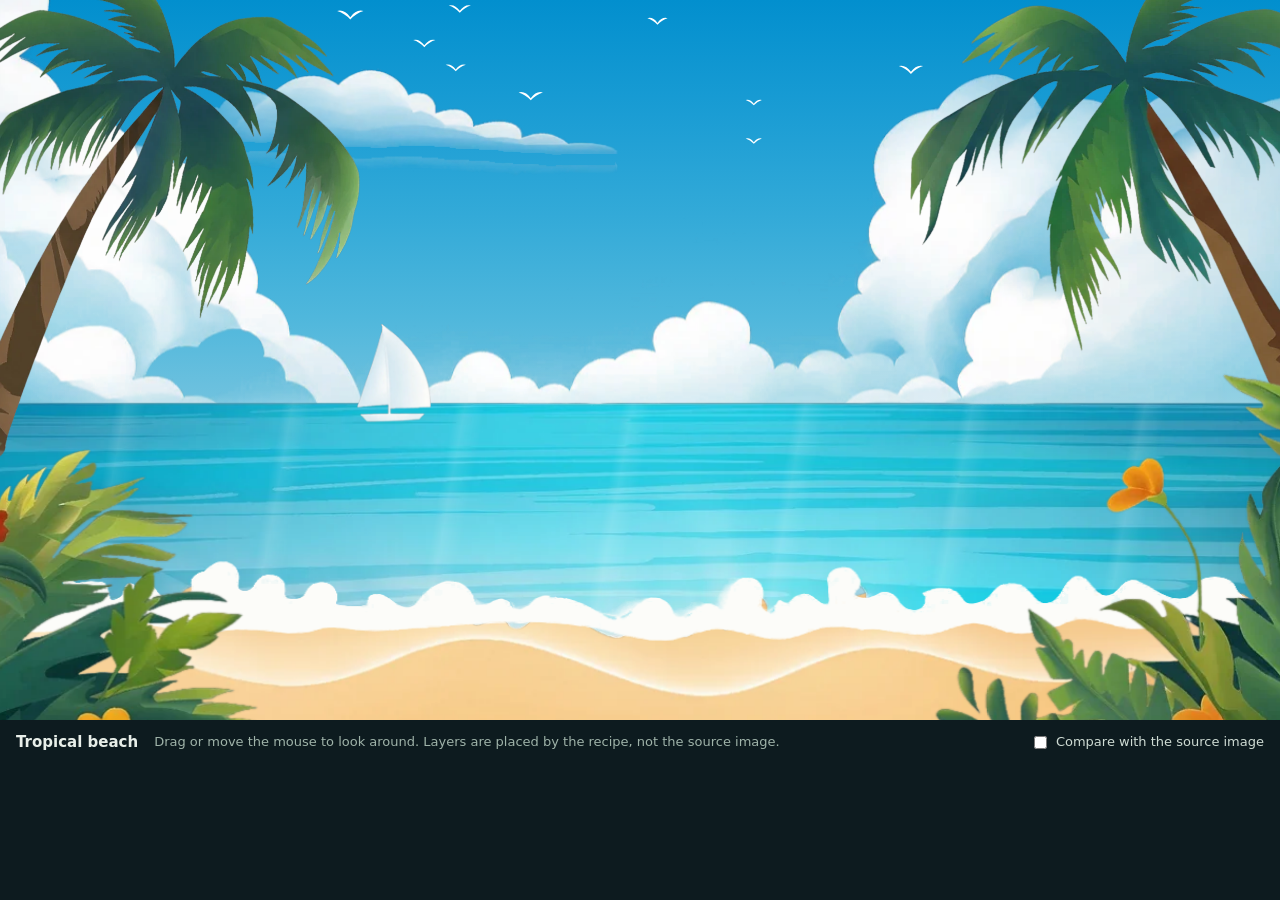
==== scenes/tropical-beach/index.html @ a7c99123 "Tropical beach test scene: the first scene built from a recipe The OpenArt layers (sky and clouds, s" ====
<!DOCTYPE html>
<html lang="en">
<head>
<meta charset="UTF-8">
<meta name="viewport" content="width=device-width, initial-scale=1, viewport-fit=cover">
<title>Tropical Beach — Scene Test</title>
<link rel="stylesheet" href="../scene-test.css?v=1791210000">
</head>
<body>

<main class="st">
  <div class="st-stage" id="stage" aria-label="Tropical beach scene. Drag sideways to look around.">
    <div class="st-world" id="world"></div>
  </div>
  <div class="st-bar">
    <b>Tropical beach</b>
    <span class="st-note">Drag or move the mouse to look around. Layers are placed by the recipe, not the source image.</span>
    <label class="st-toggle"><input type="checkbox" id="ref"> Compare with the source image</label>
  </div>
</main>

<script>
/* The scene recipe: every layer is a slot with a box in world units (the source
   image's pixels, 1375 x 767), a depth for parallax (1 = moves with the ground,
   less = farther away) and an optional idle animation. The renderer below knows
   nothing about beaches; a new scene is a new recipe. */
window.SCENE = {
  world: { w: 1375, h: 767 },
  openPhone: 0.22,                 // phones open on the left palm and the boat
  sky: ['#028fce 0%', '#1b9dd4 16%', '#33aad8 30%', '#4fb7dc 44%', '#76c4df 58%', '#98cfe1 72%', '#a9d6e3 100%'],
  layers: [
    { id: 'clouds',  src: 'clouds-bank.webp', box: [-40, 0, 1455, 452],  depth: 0.45, anim: 'drift-slow' },
    { id: 'cloud',   src: 'cloud-drift.webp', box: [246, 90, 423, 96],   depth: 0.5,  anim: 'drift' },
    { id: 'sand',    src: 'sand.webp',        box: [-60, 590, 1495, 189], depth: 0.9 },
    { id: 'sea',     src: 'sea.webp',         box: [-60, 425, 1495, 234], depth: 0.75, anim: 'shimmer' },
    { id: 'foam',    src: 'foam.webp',        box: [-40, 560, 1455, 120], depth: 0.85, anim: 'lap' },
    { id: 'boat',    src: 'boat.webp',        box: [408, 348, 73, 97],    depth: 0.75, anim: 'bob' },
    { id: 'birds',   svg: 'birds',            box: [380, 0, 600, 190],    depth: 0.6,  anim: 'glide' },
    { id: 'palmL',   src: 'palm-left.webp',   box: [20, 8, 392, 475],     depth: 1.0,  anim: 'sway', origin: '6% 100%' },
    { id: 'palmR',   src: 'palm-right.webp',  box: [954, 4, 420, 463],    depth: 1.0,  anim: 'sway-b', origin: '94% 100%' },
    { id: 'front',   src: 'foreground.webp',  box: [-30, 342, 1436, 443], depth: 1.12, anim: 'rustle', origin: '50% 100%' }
  ],
  // gulls as [x, y, size] inside the birds box, traced by eye from the source
  birds: [[22, 44, 13], [106, 18, 11], [130, 38, 11], [160, 20, 9], [95, 72, 11], [126, 96, 10],
          [200, 124, 12], [325, 50, 10], [420, 130, 8], [420, 168, 8], [575, 98, 12]]
};
</script>
<script src="../scene-test.js?v=1791210000"></script>
</body>
</html>
---- scenes/scene-test.css ----
/* SCENE TEST -- stage, layers and idle animations for scenes/<name>/index.html. */
*{box-sizing:border-box}
html,body{margin:0;background:#0d1b1f;color:#e8efe9;font:15px/1.45 system-ui,-apple-system,sans-serif}
.st{min-height:100svh;display:flex;flex-direction:column}
.st-stage{position:relative;overflow:hidden;height:min(calc(100svh - 64px),56.25vw);touch-action:pan-y;user-select:none;-webkit-user-select:none}
@media (orientation:portrait){.st-stage{height:72svh}}
.st-world{position:absolute;left:0}
.st-layer{position:absolute;will-change:transform}
.st-inner{position:absolute;inset:0}
.st-inner img,.st-inner svg{display:block;width:100%;height:100%;pointer-events:none;-webkit-user-drag:none}
.st-ref{opacity:0;transition:opacity .3s;pointer-events:none}
.st-ref.on{opacity:.55}
.st-bar{display:flex;flex-wrap:wrap;align-items:center;gap:6px 16px;padding:12px 16px}
.st-note{color:#9fb3a9;font-size:13px}
.st-toggle{margin-left:auto;font-size:13px;color:#cfdcd4;display:flex;gap:6px;align-items:center}

/* idle motion */
.a-drift{animation:st-drift 38s ease-in-out infinite alternate}
.a-drift-slow{animation:st-drift-slow 60s ease-in-out infinite alternate}
@keyframes st-drift{from{transform:translateX(-4%)}to{transform:translateX(9%)}}
@keyframes st-drift-slow{from{transform:translateX(-1%)}to{transform:translateX(1%)}}

.a-sway{animation:st-sway 6.5s ease-in-out infinite}
.a-sway-b{animation:st-sway-b 7.3s ease-in-out infinite}
@keyframes st-sway{0%,100%{transform:rotate(-.6deg)}50%{transform:rotate(1.1deg)}}
@keyframes st-sway-b{0%,100%{transform:rotate(.6deg)}50%{transform:rotate(-1.1deg)}}

.a-rustle{animation:st-rustle 5.2s ease-in-out infinite}
@keyframes st-rustle{0%,100%{transform:skewX(0)}40%{transform:skewX(.8deg)}70%{transform:skewX(-.4deg)}}

.a-bob{animation:st-bob 4.8s ease-in-out infinite}
@keyframes st-bob{0%,100%{transform:translate(0,0) rotate(-1deg)}50%{transform:translate(6px,2px) rotate(1.2deg)}}

.a-lap{animation:st-lap 5.5s ease-in-out infinite}
@keyframes st-lap{0%,100%{transform:translateY(0);opacity:1}50%{transform:translateY(3%);opacity:.86}}

.a-glide{animation:st-glide 30s ease-in-out infinite alternate}
@keyframes st-glide{from{transform:translate(0,0)}to{transform:translate(5%,-2%)}}
.st-gull{fill:#fff;
  transform-box:fill-box;transform-origin:center;animation:st-flap 1.4s ease-in-out infinite}
@keyframes st-flap{0%,100%{transform:scaleY(1)}50%{transform:scaleY(.35)}}

/* sea shimmer: pale streaks sliding across, clipped to the sea's own shape */
.st-shimmer{position:absolute;inset:0;-webkit-mask-size:100% 100%;mask-size:100% 100%;mix-blend-mode:screen;opacity:.5;
  background:repeating-linear-gradient(100deg,transparent 0 60px,rgba(255,255,255,.22) 70px,transparent 90px 170px);
  background-size:340px 100%;animation:st-shimmer 9s linear infinite}
@keyframes st-shimmer{to{background-position:340px 0}}
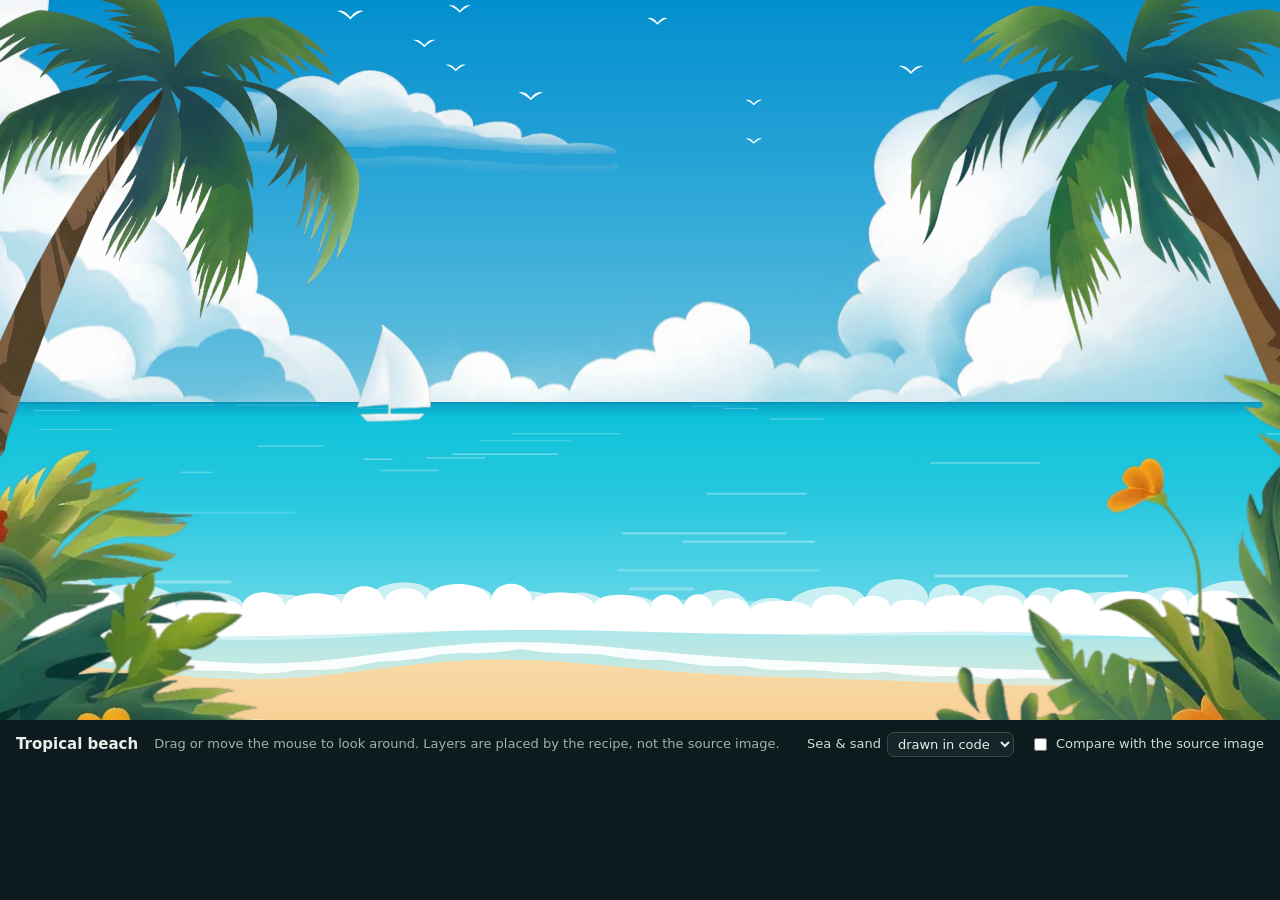
==== commit fe8f1df6: "Tropical beach: sea and sand drawn in code, with waves that wash up the sand scenes/procedural.js dr" ====
--- a/scenes/tropical-beach/index.html
+++ b/scenes/tropical-beach/index.html
@@ -4,7 +4,7 @@
 <meta charset="UTF-8">
 <meta name="viewport" content="width=device-width, initial-scale=1, viewport-fit=cover">
 <title>Tropical Beach — Scene Test</title>
-<link rel="stylesheet" href="../scene-test.css?v=1791210000">
+<link rel="stylesheet" href="../scene-test.css?v=1791250000">
 </head>
 <body>
 
@@ -15,6 +15,7 @@
   <div class="st-bar">
     <b>Tropical beach</b>
     <span class="st-note">Drag or move the mouse to look around. Layers are placed by the recipe, not the source image.</span>
+    <label class="st-toggle">Sea &amp; sand <select id="sets"><option value="code">drawn in code</option><option value="painted">painted layers</option></select></label>
     <label class="st-toggle"><input type="checkbox" id="ref"> Compare with the source image</label>
   </div>
 </main>
@@ -31,9 +32,12 @@
   layers: [
     { id: 'clouds',  src: 'clouds-bank.webp', box: [-40, 0, 1455, 452],  depth: 0.45, anim: 'drift-slow' },
     { id: 'cloud',   src: 'cloud-drift.webp', box: [246, 90, 423, 96],   depth: 0.5,  anim: 'drift' },
-    { id: 'sand',    src: 'sand.webp',        box: [-60, 590, 1495, 189], depth: 0.9 },
-    { id: 'sea',     src: 'sea.webp',         box: [-60, 425, 1495, 234], depth: 0.75, anim: 'shimmer' },
-    { id: 'foam',    src: 'foam.webp',        box: [-40, 560, 1455, 120], depth: 0.85, anim: 'lap' },
+    // sea and sand: the painted OpenArt layers, or the same drawn in code (procedural.js)
+    { id: 'sand',    src: 'sand.webp',        box: [-60, 590, 1495, 189], depth: 0.9,  set: 'painted' },
+    { id: 'sea',     src: 'sea.webp',         box: [-60, 425, 1495, 234], depth: 0.75, anim: 'shimmer', set: 'painted' },
+    { id: 'foam',    src: 'foam.webp',        box: [-40, 560, 1455, 120], depth: 0.85, anim: 'lap', set: 'painted' },
+    { id: 'seaC',    proc: 'sea',             box: [-120, 425, 1615, 260], depth: 0.75, set: 'code', opts: { sunX: 0.52 } },
+    { id: 'beachC',  proc: 'beach',           box: [-80, 560, 1535, 240], depth: 0.9,  set: 'code', opts: { shore: 0.37, reach: 0.26, surf: 0.17 } },
     { id: 'boat',    src: 'boat.webp',        box: [408, 348, 73, 97],    depth: 0.75, anim: 'bob' },
     { id: 'birds',   svg: 'birds',            box: [380, 0, 600, 190],    depth: 0.6,  anim: 'glide' },
     { id: 'palmL',   src: 'palm-left.webp',   box: [20, 8, 392, 475],     depth: 1.0,  anim: 'sway', origin: '6% 100%' },
@@ -45,6 +49,7 @@
           [200, 124, 12], [325, 50, 10], [420, 130, 8], [420, 168, 8], [575, 98, 12]]
 };
 </script>
-<script src="../scene-test.js?v=1791210000"></script>
+<script src="../procedural.js?v=1791250000"></script>
+<script src="../scene-test.js?v=1791250000"></script>
 </body>
 </html>
--- a/scenes/scene-test.css
+++ b/scenes/scene-test.css
@@ -11,8 +11,8 @@
 .st-ref{opacity:0;transition:opacity .3s;pointer-events:none}
 .st-ref.on{opacity:.55}
 .st-bar{display:flex;flex-wrap:wrap;align-items:center;gap:6px 16px;padding:12px 16px}
-.st-note{color:#9fb3a9;font-size:13px}
-.st-toggle{margin-left:auto;font-size:13px;color:#cfdcd4;display:flex;gap:6px;align-items:center}
+.st-note{color:#9fb3a9;font-size:13px;flex:1 1 280px}
+.st-toggle{font-size:13px;color:#cfdcd4;display:flex;gap:6px;align-items:center}
 
 /* idle motion */
 .a-drift{animation:st-drift 38s ease-in-out infinite alternate}
@@ -45,3 +45,19 @@
   background:repeating-linear-gradient(100deg,transparent 0 60px,rgba(255,255,255,.22) 70px,transparent 90px 170px);
   background-size:340px 100%;animation:st-shimmer 9s linear infinite}
 @keyframes st-shimmer{to{background-position:340px 0}}
+
+/* layer sets: only the chosen alternative shows */
+.st-stage[data-set="code"] [data-set="painted"],.st-stage[data-set="painted"] [data-set="code"]{display:none}
+.st-bar select{font:inherit;font-size:13px;padding:3px 6px;border-radius:7px;border:1px solid #3a4b45;background:#15262a;color:#e8efe9}
+
+/* procedural sea and beach (procedural.js) */
+.pr-sea,.pr-beach{overflow:visible}
+.pr-streak{animation:pr-streak 11s ease-in-out infinite alternate}
+@keyframes pr-streak{from{transform:translateX(0)}to{transform:translateX(var(--dx))}}
+.pr-glint{transform-box:fill-box;transform-origin:center;animation:pr-glint 3.5s ease-in-out infinite;opacity:0}
+@keyframes pr-glint{0%,100%{opacity:0;transform:scale(.4)}45%{opacity:.95;transform:scale(1)}60%{opacity:0;transform:scale(.6)}}
+/* the surf rows breathe, out of step */
+.pr-surf{animation:pr-surf 3.6s ease-in-out infinite}
+.pr-surf-b{animation:pr-surf 4.4s ease-in-out -1.7s infinite reverse}
+@keyframes pr-surf{0%,100%{transform:translateY(0)}50%{transform:translateY(-3px)}}
+@media (prefers-reduced-motion:reduce){.pr-surf,.pr-surf-b,.pr-streak,.pr-glint{animation:none}}
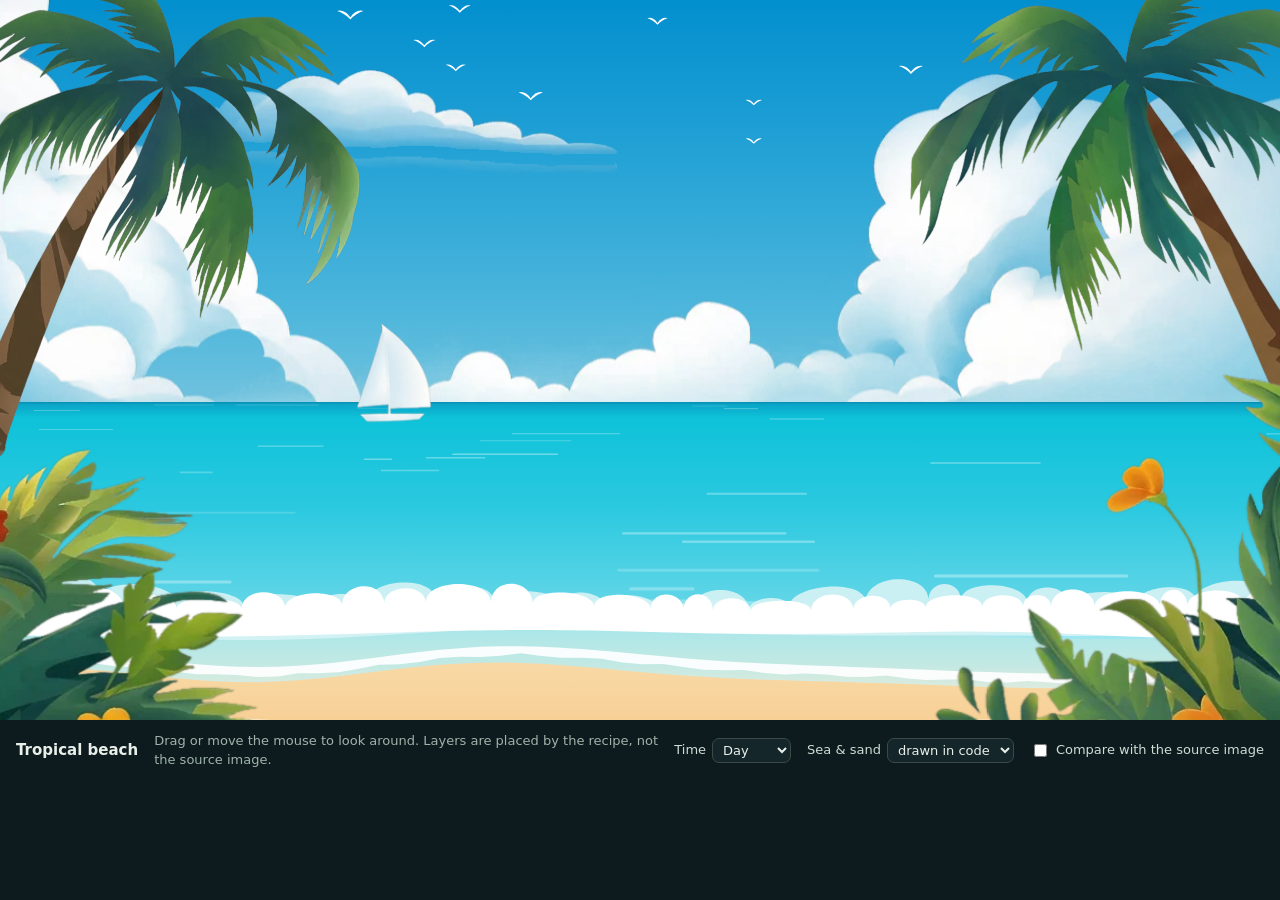
==== commit bfa1a73e: "Cloud library and a sunset for the tropical beach scenes/clouds/: 33 clouds cut from the OpenArt she" ====
--- a/scenes/tropical-beach/index.html
+++ b/scenes/tropical-beach/index.html
@@ -4,7 +4,7 @@
 <meta charset="UTF-8">
 <meta name="viewport" content="width=device-width, initial-scale=1, viewport-fit=cover">
 <title>Tropical Beach — Scene Test</title>
-<link rel="stylesheet" href="../scene-test.css?v=1791250000">
+<link rel="stylesheet" href="../scene-test.css?v=1791280000">
 </head>
 <body>
 
@@ -15,6 +15,7 @@
   <div class="st-bar">
     <b>Tropical beach</b>
     <span class="st-note">Drag or move the mouse to look around. Layers are placed by the recipe, not the source image.</span>
+    <label class="st-toggle">Time <select id="time"><option value="day">Day</option><option value="sunset">Sunset</option></select></label>
     <label class="st-toggle">Sea &amp; sand <select id="sets"><option value="code">drawn in code</option><option value="painted">painted layers</option></select></label>
     <label class="st-toggle"><input type="checkbox" id="ref"> Compare with the source image</label>
   </div>
@@ -25,31 +26,55 @@
    image's pixels, 1375 x 767), a depth for parallax (1 = moves with the ground,
    less = farther away) and an optional idle animation. The renderer below knows
    nothing about beaches; a new scene is a new recipe. */
+// colour grades for sunset: the sea takes the sky's warmth, land and plants go backlit
+const SEA = 'hue-rotate(38deg) saturate(.7) brightness(.72)';
+const SAND = 'sepia(.3) hue-rotate(-18deg) saturate(1.35) brightness(.84)';
+const BACKLIT = 'sepia(.35) hue-rotate(-25deg) saturate(.9) brightness(.55)';
+
 window.SCENE = {
   world: { w: 1375, h: 767 },
   openPhone: 0.22,                 // phones open on the left palm and the boat
   sky: ['#028fce 0%', '#1b9dd4 16%', '#33aad8 30%', '#4fb7dc 44%', '#76c4df 58%', '#98cfe1 72%', '#a9d6e3 100%'],
   layers: [
-    { id: 'clouds',  src: 'clouds-bank.webp', box: [-40, 0, 1455, 452],  depth: 0.45, anim: 'drift-slow' },
-    { id: 'cloud',   src: 'cloud-drift.webp', box: [246, 90, 423, 96],   depth: 0.5,  anim: 'drift' },
+    // sunset sky and sun (the day sky is the stage's own gradient, above)
+    { id: 'skyS',    proc: 'sky',             box: [-420, -20, 2215, 450], depth: 0.3, time: 'sunset',
+      opts: { stops: [[0, '#2f2656'], [0.25, '#5d3a72'], [0.5, '#a9527a'], [0.72, '#e98363'], [0.9, '#fbbd73'], [1, '#fde0a0']] } },
+    { id: 'sun',     proc: 'sun',             box: [560, 285, 280, 280],  depth: 0.3, time: 'sunset', opts: { r: 46 } },
+    // clouds: the source image's own by day; the cloud library's sunset set at dusk
+    { id: 'clouds',  src: 'clouds-bank.webp', box: [-40, 0, 1455, 452],  depth: 0.45, anim: 'drift-slow', time: 'day' },
+    { id: 'cloud',   src: 'cloud-drift.webp', box: [246, 90, 423, 96],   depth: 0.5,  anim: 'drift', time: 'day' },
+    { id: 'cSteaks', src: '../clouds/sunset-06.webp', box: [620, 20, 440, 221], depth: 0.4, anim: 'drift-slow', time: 'sunset' },
+    { id: 'cLeft',   src: '../clouds/sunset-05.webp', box: [-60, 150, 560, 346], depth: 0.45, anim: 'drift-slow', time: 'sunset' },
+    { id: 'cRight',  src: '../clouds/sunset-07.webp', box: [860, 170, 580, 323], depth: 0.45, anim: 'drift-slow', time: 'sunset' },
+    { id: 'cLens',   src: '../clouds/sunset-04.webp', box: [300, 80, 330, 102],  depth: 0.5,  anim: 'drift', time: 'sunset' },
+    { id: 'cChain',  src: '../clouds/dusk-05.webp',   box: [420, 368, 440, 101], depth: 0.4,  time: 'sunset' },
     // sea and sand: the painted OpenArt layers, or the same drawn in code (procedural.js)
-    { id: 'sand',    src: 'sand.webp',        box: [-60, 590, 1495, 189], depth: 0.9,  set: 'painted' },
-    { id: 'sea',     src: 'sea.webp',         box: [-60, 425, 1495, 234], depth: 0.75, anim: 'shimmer', set: 'painted' },
-    { id: 'foam',    src: 'foam.webp',        box: [-40, 560, 1455, 120], depth: 0.85, anim: 'lap', set: 'painted' },
-    { id: 'seaC',    proc: 'sea',             box: [-120, 425, 1615, 260], depth: 0.75, set: 'code', opts: { sunX: 0.52 } },
-    { id: 'beachC',  proc: 'beach',           box: [-80, 560, 1535, 240], depth: 0.9,  set: 'code', opts: { shore: 0.37, reach: 0.26, surf: 0.17 } },
-    { id: 'boat',    src: 'boat.webp',        box: [408, 348, 73, 97],    depth: 0.75, anim: 'bob' },
-    { id: 'birds',   svg: 'birds',            box: [380, 0, 600, 190],    depth: 0.6,  anim: 'glide' },
-    { id: 'palmL',   src: 'palm-left.webp',   box: [20, 8, 392, 475],     depth: 1.0,  anim: 'sway', origin: '6% 100%' },
-    { id: 'palmR',   src: 'palm-right.webp',  box: [954, 4, 420, 463],    depth: 1.0,  anim: 'sway-b', origin: '94% 100%' },
-    { id: 'front',   src: 'foreground.webp',  box: [-30, 342, 1436, 443], depth: 1.12, anim: 'rustle', origin: '50% 100%' }
+    { id: 'sand',    src: 'sand.webp',        box: [-60, 590, 1495, 189], depth: 0.9,  set: 'painted', grade: { sunset: SAND } },
+    { id: 'sea',     src: 'sea.webp',         box: [-60, 425, 1495, 234], depth: 0.75, anim: 'shimmer', set: 'painted', grade: { sunset: SEA } },
+    { id: 'foam',    src: 'foam.webp',        box: [-40, 560, 1455, 120], depth: 0.85, anim: 'lap', set: 'painted', grade: { sunset: SAND } },
+    { id: 'seaC',    proc: 'sea',             box: [-120, 425, 1615, 260], depth: 0.75, set: 'code', time: 'day', opts: { sunX: 0.508 } },
+    { id: 'seaCs',   proc: 'sea',             box: [-120, 425, 1615, 260], depth: 0.75, set: 'code', time: 'sunset',
+      opts: { sunX: 0.508, glint: '#ffe2a6', horizon: '#3a2f63', streak: '#ffd9c2',
+              colors: [[0, '#3b3470'], [0.06, '#4d4282'], [0.4, '#65539a'], [0.75, '#8a66a0'], [1, '#b27f9e']] } },
+    // the sun's golden path on the water, over either sea
+    { id: 'sunpath', proc: 'sunpath',         box: [360, 427, 700, 200],  depth: 0.75, time: 'sunset', opts: { x: 0.49 } },
+    { id: 'beachC',  proc: 'beach',           box: [-80, 560, 1535, 240], depth: 0.9,  set: 'code', time: 'day', opts: { shore: 0.37, reach: 0.26, surf: 0.17 } },
+    { id: 'beachCs', proc: 'beach',           box: [-80, 560, 1535, 240], depth: 0.9,  set: 'code', time: 'sunset',
+      opts: { shore: 0.37, reach: 0.26, surf: 0.17, foam: '#ffe9df', foamBack: '#caa6c4', wet: '#a8684f',
+              sand: [[0, '#f0bf8e'], [0.5, '#e7a878'], [1, '#d38b62']],
+              wash: [[0, '#7c66a8', 0.95], [0.6, '#a07fae', 0.85], [1, '#e2b0b0', 0.75]] } },
+    { id: 'boat',    src: 'boat.webp',        box: [408, 348, 73, 97],    depth: 0.75, anim: 'bob', grade: { sunset: 'sepia(.45) saturate(1.3) brightness(.9)' } },
+    { id: 'birds',   svg: 'birds',            box: [380, 0, 600, 190],    depth: 0.6,  anim: 'glide', grade: { sunset: 'brightness(.22)' } },
+    { id: 'palmL',   src: 'palm-left.webp',   box: [20, 8, 392, 475],     depth: 1.0,  anim: 'sway', origin: '6% 100%', grade: { sunset: BACKLIT } },
+    { id: 'palmR',   src: 'palm-right.webp',  box: [954, 4, 420, 463],    depth: 1.0,  anim: 'sway-b', origin: '94% 100%', grade: { sunset: BACKLIT } },
+    { id: 'front',   src: 'foreground.webp',  box: [-30, 342, 1436, 443], depth: 1.12, anim: 'rustle', origin: '50% 100%', grade: { sunset: BACKLIT } }
   ],
   // gulls as [x, y, size] inside the birds box, traced by eye from the source
   birds: [[22, 44, 13], [106, 18, 11], [130, 38, 11], [160, 20, 9], [95, 72, 11], [126, 96, 10],
           [200, 124, 12], [325, 50, 10], [420, 130, 8], [420, 168, 8], [575, 98, 12]]
 };
 </script>
-<script src="../procedural.js?v=1791250000"></script>
-<script src="../scene-test.js?v=1791250000"></script>
+<script src="../procedural.js?v=1791280000"></script>
+<script src="../scene-test.js?v=1791280000"></script>
 </body>
 </html>
--- a/scenes/scene-test.css
+++ b/scenes/scene-test.css
@@ -61,3 +61,12 @@
 .pr-surf-b{animation:pr-surf 4.4s ease-in-out -1.7s infinite reverse}
 @keyframes pr-surf{0%,100%{transform:translateY(0)}50%{transform:translateY(-3px)}}
 @media (prefers-reduced-motion:reduce){.pr-surf,.pr-surf-b,.pr-streak,.pr-glint{animation:none}}
+
+/* time of day: tagged layers cross-fade; every layer eases into the time's colour grade */
+.st-layer{transition:opacity 1.6s ease,filter 1.6s ease}
+.st-stage[data-time] .st-layer[data-time]{opacity:0;pointer-events:none}
+.st-stage[data-time="day"] .st-layer[data-time="day"],.st-stage[data-time="sunset"] .st-layer[data-time="sunset"]{opacity:1}
+.st-stage[data-time="sunset"] .st-layer{filter:var(--grade-sunset,none)}
+.pr-halo{transform-box:fill-box;transform-origin:center;animation:pr-halo 6s ease-in-out infinite}
+@keyframes pr-halo{50%{transform:scale(1.06);opacity:.85}}
+@media (prefers-reduced-motion:reduce){.pr-halo{animation:none}.st-layer{transition:none}}
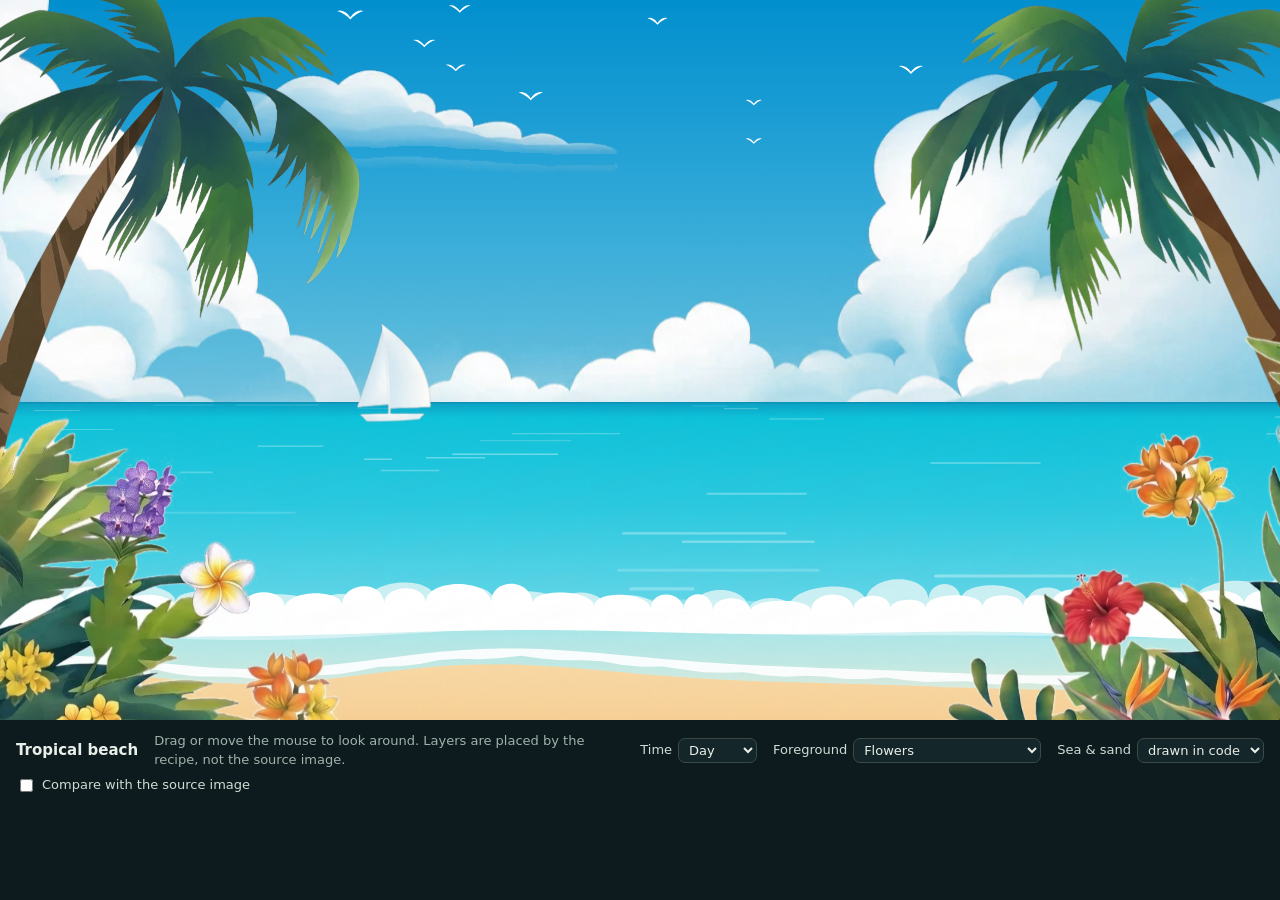
==== commit 8d5624d9: "Plant library and foreground choices for the tropical beach scenes/plants/ holds the OpenArt plant a" ====
--- a/scenes/tropical-beach/index.html
+++ b/scenes/tropical-beach/index.html
@@ -4,7 +4,7 @@
 <meta charset="UTF-8">
 <meta name="viewport" content="width=device-width, initial-scale=1, viewport-fit=cover">
 <title>Tropical Beach — Scene Test</title>
-<link rel="stylesheet" href="../scene-test.css?v=1791280000">
+<link rel="stylesheet" href="../scene-test.css?v=1791310000">
 </head>
 <body>
 
@@ -16,6 +16,7 @@
     <b>Tropical beach</b>
     <span class="st-note">Drag or move the mouse to look around. Layers are placed by the recipe, not the source image.</span>
     <label class="st-toggle">Time <select id="time"><option value="day">Day</option><option value="sunset">Sunset</option></select></label>
+    <label class="st-toggle">Foreground <select data-opt="front" id="front"><option value="flowers">Flowers</option><option value="leaves">Leaves &amp; single flowers</option><option value="original">Original</option></select></label>
     <label class="st-toggle">Sea &amp; sand <select id="sets"><option value="code">drawn in code</option><option value="painted">painted layers</option></select></label>
     <label class="st-toggle"><input type="checkbox" id="ref"> Compare with the source image</label>
   </div>
@@ -67,14 +68,23 @@
     { id: 'birds',   svg: 'birds',            box: [380, 0, 600, 190],    depth: 0.6,  anim: 'glide', grade: { sunset: 'brightness(.22)' } },
     { id: 'palmL',   src: 'palm-left.webp',   box: [20, 8, 392, 475],     depth: 1.0,  anim: 'sway', origin: '6% 100%', grade: { sunset: BACKLIT } },
     { id: 'palmR',   src: 'palm-right.webp',  box: [954, 4, 420, 463],    depth: 1.0,  anim: 'sway-b', origin: '94% 100%', grade: { sunset: BACKLIT } },
-    { id: 'front',   src: 'foreground.webp',  box: [-30, 342, 1436, 443], depth: 1.12, anim: 'rustle', origin: '50% 100%', grade: { sunset: BACKLIT } }
+    // foreground: pick one (the Foreground menu). Plant art lives in ../plants/
+    { id: 'front',   src: 'foreground.webp',  box: [-30, 342, 1436, 443], depth: 1.12, anim: 'rustle', origin: '50% 100%', grade: { sunset: BACKLIT }, opt: ['front', 'original'] },
+    { id: 'frontF',  src: '../plants/frame-flowers.webp', box: [-60, 300, 1496, 490], depth: 1.12, anim: 'rustle', origin: '50% 100%', grade: { sunset: BACKLIT }, opt: ['front', 'flowers'] },
+    // single flowers stand behind the leaf clumps, so their stems disappear into the leaves
+    { id: 'bop',     src: '../plants/bird-of-paradise.webp', box: [290, 500, 130, 206], depth: 1.12, anim: 'sway', origin: '72% 100%', grade: { sunset: BACKLIT }, opt: ['front', 'leaves'] },
+    { id: 'hibiscus',src: '../plants/yellow-hibiscus.webp',  box: [185, 470, 150, 211], depth: 1.12, anim: 'sway-b', origin: '40% 100%', grade: { sunset: BACKLIT }, opt: ['front', 'leaves'] },
+    { id: 'ginger',  src: '../plants/red-ginger.webp',       box: [1030, 470, 140, 214], depth: 1.12, anim: 'sway-b', origin: '50% 100%', grade: { sunset: BACKLIT }, opt: ['front', 'leaves'] },
+    { id: 'plumeria',src: '../plants/plumeria.webp',         box: [1115, 420, 160, 211], depth: 1.12, anim: 'sway', origin: '20% 100%', grade: { sunset: BACKLIT }, opt: ['front', 'leaves'] },
+    { id: 'leavesL', src: '../plants/leaves-left.webp',  box: [-10, 330, 470, 535], depth: 1.12, anim: 'rustle', origin: '20% 100%', grade: { sunset: BACKLIT }, opt: ['front', 'leaves'] },
+    { id: 'leavesR', src: '../plants/leaves-right.webp', box: [935, 270, 460, 618], depth: 1.12, anim: 'rustle', origin: '80% 100%', grade: { sunset: BACKLIT }, opt: ['front', 'leaves'] }
   ],
   // gulls as [x, y, size] inside the birds box, traced by eye from the source
   birds: [[22, 44, 13], [106, 18, 11], [130, 38, 11], [160, 20, 9], [95, 72, 11], [126, 96, 10],
           [200, 124, 12], [325, 50, 10], [420, 130, 8], [420, 168, 8], [575, 98, 12]]
 };
 </script>
-<script src="../procedural.js?v=1791280000"></script>
-<script src="../scene-test.js?v=1791280000"></script>
+<script src="../procedural.js?v=1791310000"></script>
+<script src="../scene-test.js?v=1791310000"></script>
 </body>
 </html>
